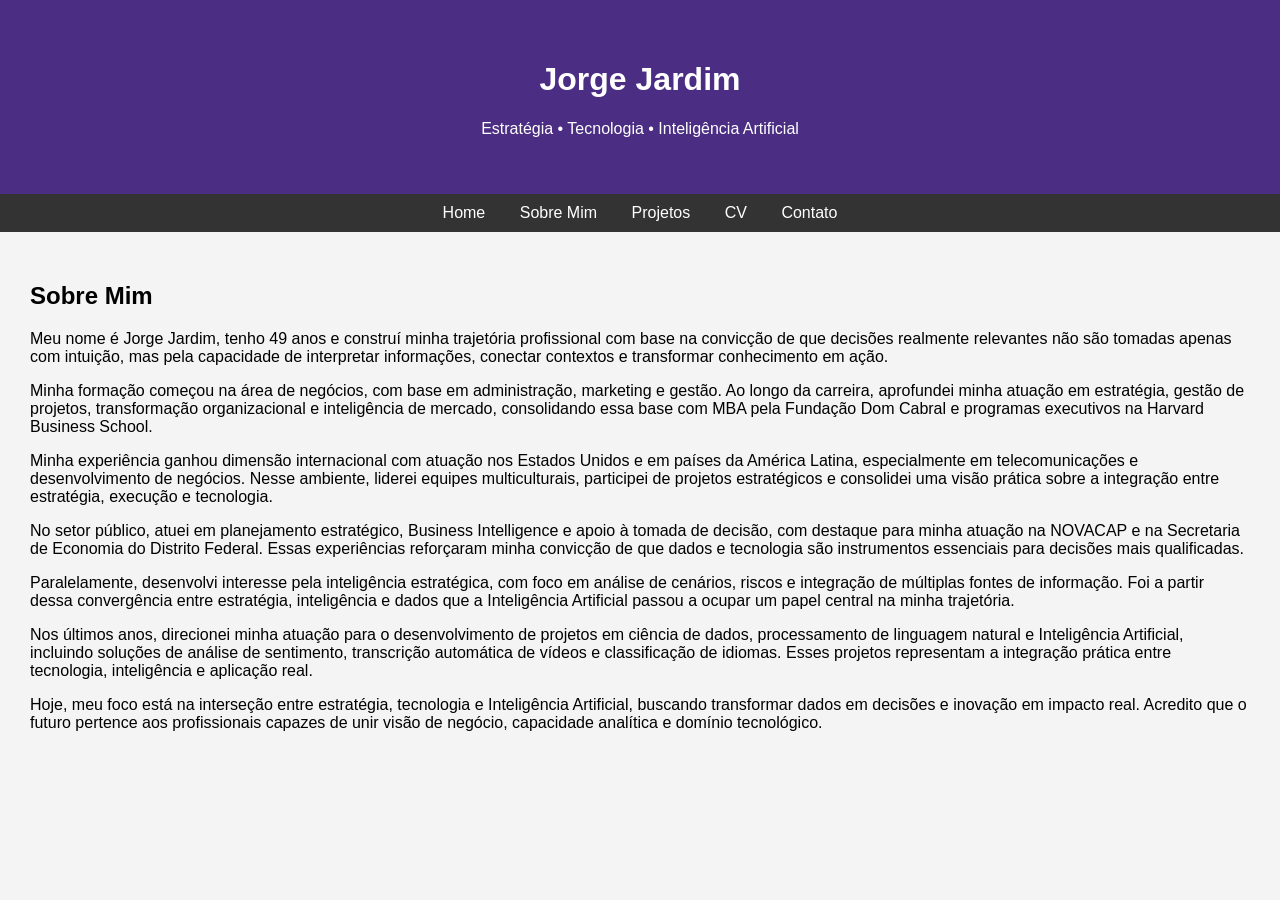
==== about.html @ f5e8bda3 "Update about.html" ====
<!DOCTYPE html>
<html lang="pt-BR">
<head>
    <meta charset="UTF-8">
    <meta name="viewport" content="width=device-width, initial-scale=1.0">
    <title>Sobre Mim | Jorge Jardim</title>
    <link rel="stylesheet" href="css/style.css">
</head>
<body>

    <header>
        <h1>Jorge Jardim</h1>
        <p>Estratégia • Tecnologia • Inteligência Artificial</p>
    </header>

    <nav>
        <a href="index.html">Home</a>
        <a href="about.html">Sobre Mim</a>
        <a href="projects.html">Projetos</a>
        <a href="cv.html">CV</a>
        <a href="contact.html">Contato</a>
    </nav>

    <main>
        <section>
            <h2>Sobre Mim</h2>

            <p>
                Meu nome é Jorge Jardim, tenho 49 anos e construí minha trajetória profissional
                com base na convicção de que decisões realmente relevantes não são tomadas apenas
                com intuição, mas pela capacidade de interpretar informações, conectar contextos
                e transformar conhecimento em ação.
            </p>

            <p>
                Minha formação começou na área de negócios, com base em administração, marketing
                e gestão. Ao longo da carreira, aprofundei minha atuação em estratégia, gestão de
                projetos, transformação organizacional e inteligência de mercado, consolidando
                essa base com MBA pela Fundação Dom Cabral e programas executivos na Harvard
                Business School.
            </p>

            <p>
                Minha experiência ganhou dimensão internacional com atuação nos Estados Unidos e
                em países da América Latina, especialmente em telecomunicações e desenvolvimento
                de negócios. Nesse ambiente, liderei equipes multiculturais, participei de
                projetos estratégicos e consolidei uma visão prática sobre a integração entre
                estratégia, execução e tecnologia.
            </p>

            <p>
                No setor público, atuei em planejamento estratégico, Business Intelligence e apoio
                à tomada de decisão, com destaque para minha atuação na NOVACAP e na Secretaria
                de Economia do Distrito Federal. Essas experiências reforçaram minha convicção de
                que dados e tecnologia são instrumentos essenciais para decisões mais qualificadas.
            </p>

            <p>
                Paralelamente, desenvolvi interesse pela inteligência estratégica, com foco em
                análise de cenários, riscos e integração de múltiplas fontes de informação. Foi
                a partir dessa convergência entre estratégia, inteligência e dados que a
                Inteligência Artificial passou a ocupar um papel central na minha trajetória.
            </p>

            <p>
                Nos últimos anos, direcionei minha atuação para o desenvolvimento de projetos em
                ciência de dados, processamento de linguagem natural e Inteligência Artificial,
                incluindo soluções de análise de sentimento, transcrição automática de vídeos e
                classificação de idiomas. Esses projetos representam a integração prática entre
                tecnologia, inteligência e aplicação real.
            </p>

            <p>
                Hoje, meu foco está na interseção entre estratégia, tecnologia e Inteligência
                Artificial, buscando transformar dados em decisões e inovação em impacto real.
                Acredito que o futuro pertence aos profissionais capazes de unir visão de negócio,
                capacidade analítica e domínio tecnológico.
            </p>
        </section>
    </main>

</body>
</html>
---- css/style.css ----
body {
    font-family: Arial;
    margin: 0;
    background: #f4f4f4;
}

header {
    background: #4B2E83;
    color: white;
    padding: 40px;
    text-align: center;
}

nav {
    background: #333;
    padding: 10px;
    text-align: center;
}

nav a {
    color: white;
    margin: 15px;
    text-decoration: none;
}

section {
    padding: 30px;
}
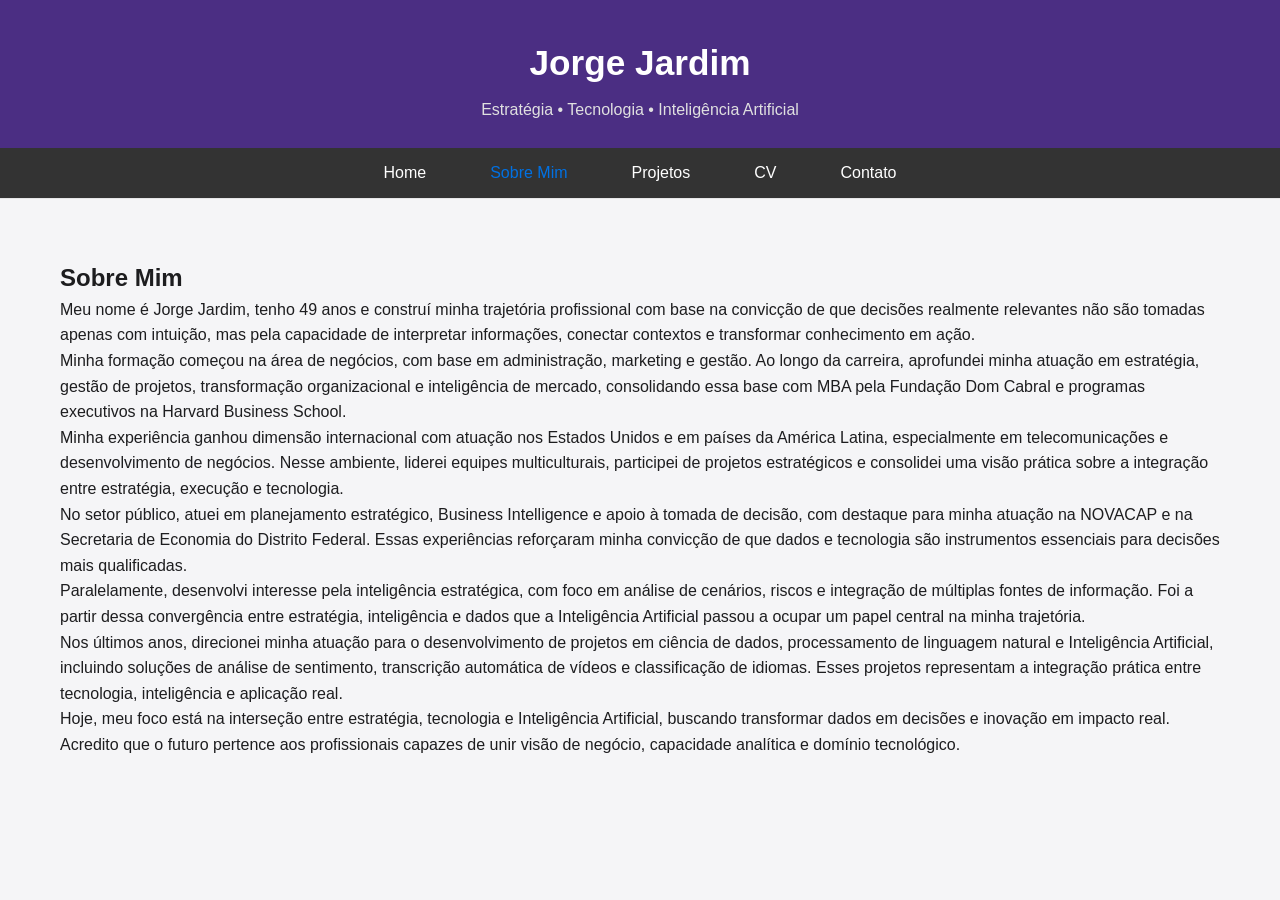
==== commit 5267f384: "3 commit" ====
--- a/about.html
+++ b/about.html
@@ -8,14 +8,14 @@
 </head>
 <body>
 
-    <header>
+    <header class="site-header">
         <h1>Jorge Jardim</h1>
         <p>Estratégia • Tecnologia • Inteligência Artificial</p>
     </header>
 
-    <nav>
+    <nav class="navbar">
         <a href="index.html">Home</a>
-        <a href="about.html">Sobre Mim</a>
+        <a href="about.html" class="active">Sobre Mim</a>
         <a href="projects.html">Projetos</a>
         <a href="cv.html">CV</a>
         <a href="contact.html">Contato</a>
--- a/css/style.css
+++ b/css/style.css
@@ -25,4 +25,411 @@
 
 section {
     padding: 30px;
+}
+
+main {
+    padding: 30px;
+}
+
+.card {
+    background: white;
+    padding: 20px;
+    margin-bottom: 20px;
+    border-radius: 10px;
+    box-shadow: 0 2px 8px rgba(0,0,0,0.08);
+}
+
+.projects-container {
+    display: flex;
+    gap: 20px;
+    overflow-x: auto;
+    padding: 20px 0;
+}
+
+.card {
+    min-width: 300px;
+    max-width: 300px;
+    background: white;
+    padding: 20px;
+    border-radius: 12px;
+    box-shadow: 0 4px 12px rgba(0,0,0,0.1);
+    flex-shrink: 0;
+    transition: transform 0.2s ease;
+}
+
+.card:hover {
+    transform: translateY(-5px);
+}
+
+.projects-container::-webkit-scrollbar {
+    height: 8px;
+}
+
+.projects-container::-webkit-scrollbar-thumb {
+    background: #888;
+    border-radius: 10px;
+}
+
+* {
+    margin: 0;
+    padding: 0;
+    box-sizing: border-box;
+}
+
+body {
+    font-family: -apple-system, BlinkMacSystemFont, "Segoe UI", Roboto, Arial, sans-serif;
+    background: #f5f5f7;
+    color: #1d1d1f;
+    line-height: 1.6;
+}
+
+.hero {
+    text-align: center;
+    padding: 60px 20px 40px;
+    background: linear-gradient(180deg, #f5f7fb 0%, #eef2f7 100%);
+}
+
+.hero h1 {
+    font-size: 2.7rem;
+    font-weight: 700;
+    letter-spacing: -1px;
+    margin-bottom: 8px;
+}
+
+.hero p {
+    font-size: 1.1rem;
+    color: #6e6e73;
+}
+
+.navbar {
+    display: flex;
+    justify-content: center;
+    gap: 28px;
+    padding: 18px 20px;
+    background: rgba(255, 255, 255, 0.75);
+    backdrop-filter: blur(10px);
+    border-bottom: 1px solid #e5e5e7;
+    position: sticky;
+    top: 0;
+    z-index: 100;
+}
+
+.navbar a {
+    text-decoration: none;
+    color: #3a3a3c;
+    font-weight: 500;
+    transition: color 0.2s ease;
+}
+
+.navbar a:hover,
+.navbar a.active {
+    color: #0071e3;
+}
+
+.projects-page {
+    max-width: 1400px;
+    margin: 0 auto;
+    padding: 60px 28px 80px;
+}
+
+.projects-intro {
+    max-width: 760px;
+    margin-bottom: 32px;
+}
+
+.section-tag {
+    display: inline-block;
+    padding: 6px 12px;
+    border-radius: 999px;
+    background: #e9f2ff;
+    color: #0071e3;
+    font-size: 0.85rem;
+    font-weight: 600;
+    margin-bottom: 14px;
+}
+
+.projects-intro h2 {
+    font-size: 2.4rem;
+    line-height: 1.1;
+    letter-spacing: -1px;
+    margin-bottom: 14px;
+}
+
+.projects-intro p {
+    font-size: 1.08rem;
+    color: #6e6e73;
+    max-width: 680px;
+}
+
+.projects-scroll {
+    display: flex;
+    gap: 24px;
+    overflow-x: auto;
+    padding: 10px 4px 20px;
+    scroll-snap-type: x mandatory;
+    -webkit-overflow-scrolling: touch;
+}
+
+.projects-scroll::-webkit-scrollbar {
+    height: 10px;
+}
+
+.projects-scroll::-webkit-scrollbar-track {
+    background: transparent;
+}
+
+.projects-scroll::-webkit-scrollbar-thumb {
+    background: #d2d2d7;
+    border-radius: 999px;
+}
+
+.project-card {
+    scroll-snap-align: start;
+    min-width: 360px;
+    max-width: 360px;
+    min-height: 340px;
+    padding: 28px;
+    border-radius: 28px;
+    background: linear-gradient(180deg, #ffffff 0%, #fbfbfd 100%);
+    box-shadow:
+        0 10px 30px rgba(0, 0, 0, 0.06),
+        0 2px 8px rgba(0, 0, 0, 0.04);
+    border: 1px solid rgba(0, 0, 0, 0.04);
+    flex-shrink: 0;
+    display: flex;
+    flex-direction: column;
+    justify-content: space-between;
+    transition: transform 0.25s ease, box-shadow 0.25s ease;
+}
+
+.project-card:hover {
+    transform: translateY(-8px);
+    box-shadow:
+        0 18px 40px rgba(0, 0, 0, 0.10),
+        0 4px 10px rgba(0, 0, 0, 0.05);
+}
+
+.card-top {
+    margin-bottom: 18px;
+}
+
+.card-label {
+    display: inline-block;
+    font-size: 0.78rem;
+    font-weight: 700;
+    text-transform: uppercase;
+    letter-spacing: 0.5px;
+    color: #0071e3;
+    background: #eef5ff;
+    padding: 6px 10px;
+    border-radius: 999px;
+    margin-bottom: 14px;
+}
+
+.project-card h3 {
+    font-size: 1.5rem;
+    line-height: 1.15;
+    letter-spacing: -0.5px;
+    margin-bottom: 10px;
+}
+
+.card-description {
+    font-size: 1rem;
+    color: #4a4a4f;
+    margin-bottom: 24px;
+}
+
+.tech-stack {
+    display: flex;
+    flex-wrap: wrap;
+    gap: 10px;
+    margin-top: auto;
+}
+
+.tech-stack span {
+    background: #f2f2f5;
+    color: #3a3a3c;
+    padding: 8px 12px;
+    border-radius: 999px;
+    font-size: 0.9rem;
+    font-weight: 500;
+}
+
+@media (max-width: 768px) {
+    .hero h1 {
+        font-size: 2rem;
+    }
+
+    .projects-intro h2 {
+        font-size: 1.8rem;
+    }
+
+    .project-card {
+        min-width: 300px;
+        max-width: 300px;
+        min-height: 320px;
+    }
+
+    .navbar {
+        gap: 16px;
+        flex-wrap: wrap;
+    }
+}
+
+.hero {
+    text-align: center;
+    padding: 40px 20px;
+    background: #4B2E83; /* mesma cor da página Sobre Mim */
+    color: white;
+}
+
+.hero h1 {
+    font-size: 2.2rem;
+    margin-bottom: 8px;
+    color: white;
+}
+
+.hero p {
+    font-size: 1rem;
+    color: #e0e0e0;
+}
+
+.navbar {
+    background: #333;
+    padding: 10px;
+    text-align: center;
+}
+
+.navbar a {
+    color: white;
+    margin: 15px;
+    text-decoration: none;
+}
+
+header {
+    background: #4B2E83;
+    color: white;
+    padding: 40px;
+    text-align: center;
+}
+
+.navbar {
+    background: #333;
+    padding: 12px 0;
+    text-align: center;
+}
+
+.navbar a {
+    color: white;
+    margin: 0 18px;
+    text-decoration: none;
+    font-size: 1rem;
+    font-weight: 500;
+    transition: color 0.2s ease;
+}
+
+.navbar a:hover {
+    color: #ddd;
+}
+
+.site-header {
+    background: #4B2E83;
+    color: white;
+    text-align: center;
+    padding: 35px 20px 25px;
+}
+
+.site-header h1 {
+    font-size: 2.2rem;
+    margin-bottom: 6px;
+    font-weight: 600;
+}
+
+.site-header p {
+    font-size: 1rem;
+    color: #e0e0e0;
+}
+
+.cv-container {
+    max-width: 900px;
+    margin: 40px auto;
+    padding: 20px;
+}
+
+.cv-section {
+    margin-bottom: 40px;
+}
+
+.cv-section h2 {
+    font-size: 1.6rem;
+    margin-bottom: 15px;
+    border-bottom: 2px solid #4B2E83;
+    padding-bottom: 5px;
+}
+
+.job {
+    margin-bottom: 25px;
+}
+
+.job h3 {
+    margin-bottom: 5px;
+}
+
+.job span {
+    font-size: 0.9rem;
+    color: gray;
+}
+
+.job ul {
+    margin-top: 8px;
+    padding-left: 18px;
+}
+
+.cv-list {
+    padding-left: 18px;
+}
+
+.contact-intro {
+    text-align: center;
+    margin-bottom: 40px;
+}
+
+.contact-intro h2 {
+    font-size: 2rem;
+    margin-bottom: 10px;
+}
+
+.contact-intro p {
+    color: #555;
+}
+
+.contact-cards {
+    display: flex;
+    gap: 20px;
+    justify-content: center;
+    flex-wrap: wrap;
+}
+
+.contact-card {
+    background: white;
+    padding: 25px;
+    border-radius: 12px;
+    width: 250px;
+    text-align: center;
+    box-shadow: 0 4px 12px rgba(0,0,0,0.08);
+    transition: transform 0.2s ease;
+}
+
+.contact-card:hover {
+    transform: translateY(-5px);
+}
+
+.contact-card h3 {
+    margin-bottom: 10px;
+}
+
+.contact-card a {
+    text-decoration: none;
+    color: #4B2E83;
+    font-weight: 500;
 }
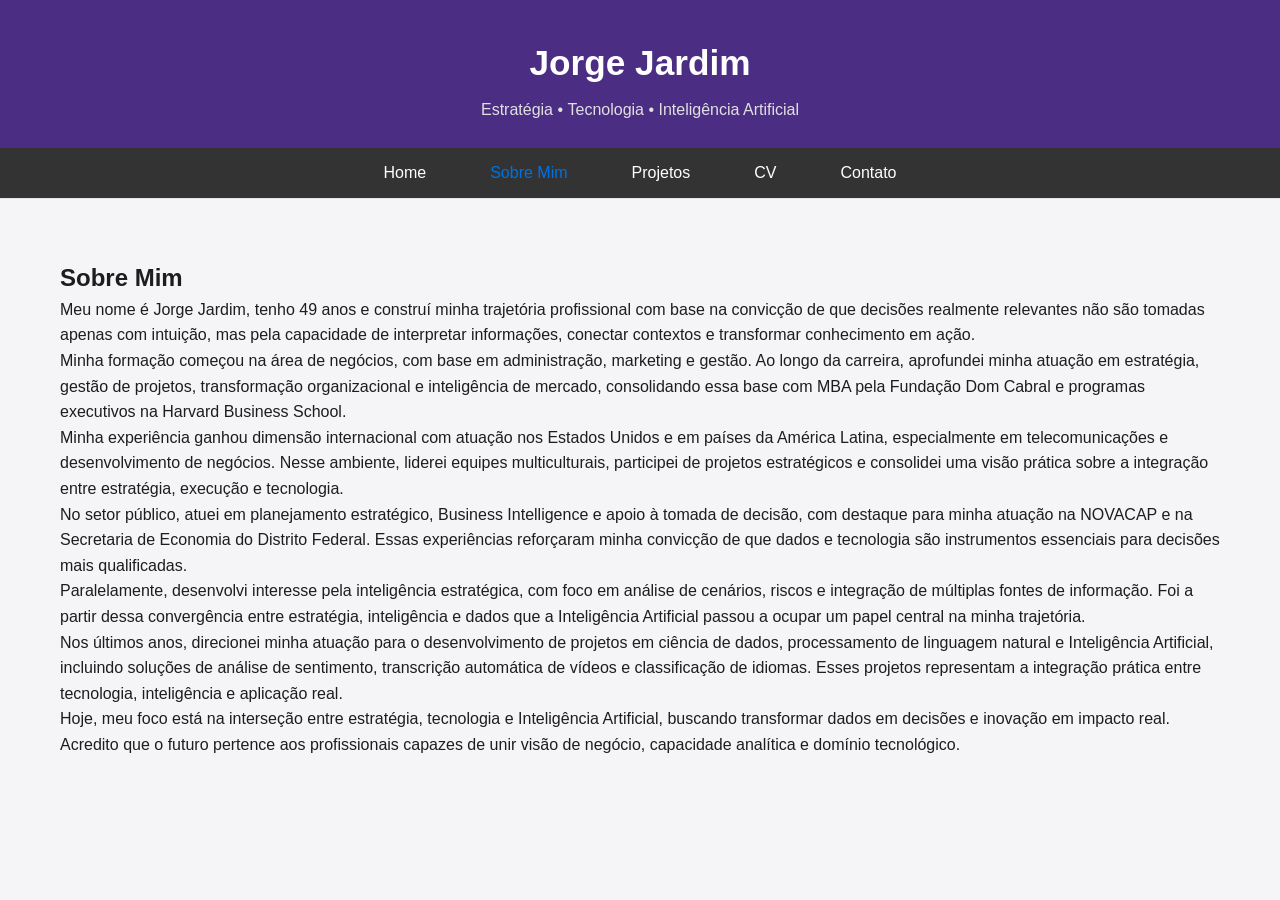
==== commit ef25efaf: "Commit 4" ====
--- a/about.html
+++ b/about.html
@@ -10,7 +10,11 @@
 
     <header class="site-header">
         <h1>Jorge Jardim</h1>
-        <p>Estratégia • Tecnologia • Inteligência Artificial</p>
+        <p class="animated-text">
+            <span>Estratégia</span> • 
+            <span>Tecnologia</span> • 
+            <span>Inteligência Artificial</span>
+        </p>
     </header>
 
     <nav class="navbar">
--- a/css/style.css
+++ b/css/style.css
@@ -129,12 +129,12 @@
 .projects-page {
     max-width: 1400px;
     margin: 0 auto;
-    padding: 60px 28px 80px;
+    padding: 10px 28px 60px;
 }
 
 .projects-intro {
     max-width: 760px;
-    margin-bottom: 32px;
+    margin-bottom: 16px;
 }
 
 .section-tag {
@@ -391,7 +391,7 @@
 
 .contact-intro {
     text-align: center;
-    margin-bottom: 40px;
+    margin-bottom: 10px;
 }
 
 .contact-intro h2 {
@@ -432,4 +432,91 @@
     text-decoration: none;
     color: #4B2E83;
     font-weight: 500;
+}
+
+.hero-main {
+    height: 50vh;
+    display: flex;
+    flex-direction: column;
+    justify-content: center;
+    align-items: center;
+    text-align: center;
+
+    padding: 20px;
+}
+
+.hero-main h2 {
+    font-size: 2.0rem;
+    max-width: 900px;
+    line-height: 1.3;
+    margin-bottom: 20px;
+    font-weight: 600;
+}
+
+.hero-main p {
+    font-size: 1.2rem;
+    color: #666;
+}
+
+.hero-main {
+    animation: fadeInUp 1s ease;
+}
+
+@keyframes fadeInUp {
+    from {
+        opacity: 0;
+        transform: translateY(30px);
+    }
+    to {
+        opacity: 1;
+        transform: translateY(0);
+    }
+}
+
+.animated-text span {
+    display: inline-block;
+    transition: all 0.3s ease;
+    animation: highlight 3s infinite;
+}
+
+/* delays */
+.animated-text span:nth-child(1) {
+    animation-delay: 0s;
+}
+
+.animated-text span:nth-child(2) {
+    animation-delay: 1s;
+}
+
+.animated-text span:nth-child(3) {
+    animation-delay: 2s;
+}
+
+/* animação melhorada */
+@keyframes highlight {
+    0% {
+        color: #e0e0e0;
+        transform: scale(1);
+        font-weight: 400;
+    }
+
+    20% {
+        color: #ffd700;
+        transform: scale(1.15);
+        font-weight: 700;
+        text-shadow: 0 0 8px rgba(255,215,0,0.5);
+    }
+
+    40% {
+        color: #e0e0e0;
+        transform: scale(1);
+        font-weight: 400;
+        text-shadow: none;
+    }
+
+    100% {
+        color: #e0e0e0;
+        transform: scale(1);
+        font-weight: 400;
+    }
 }
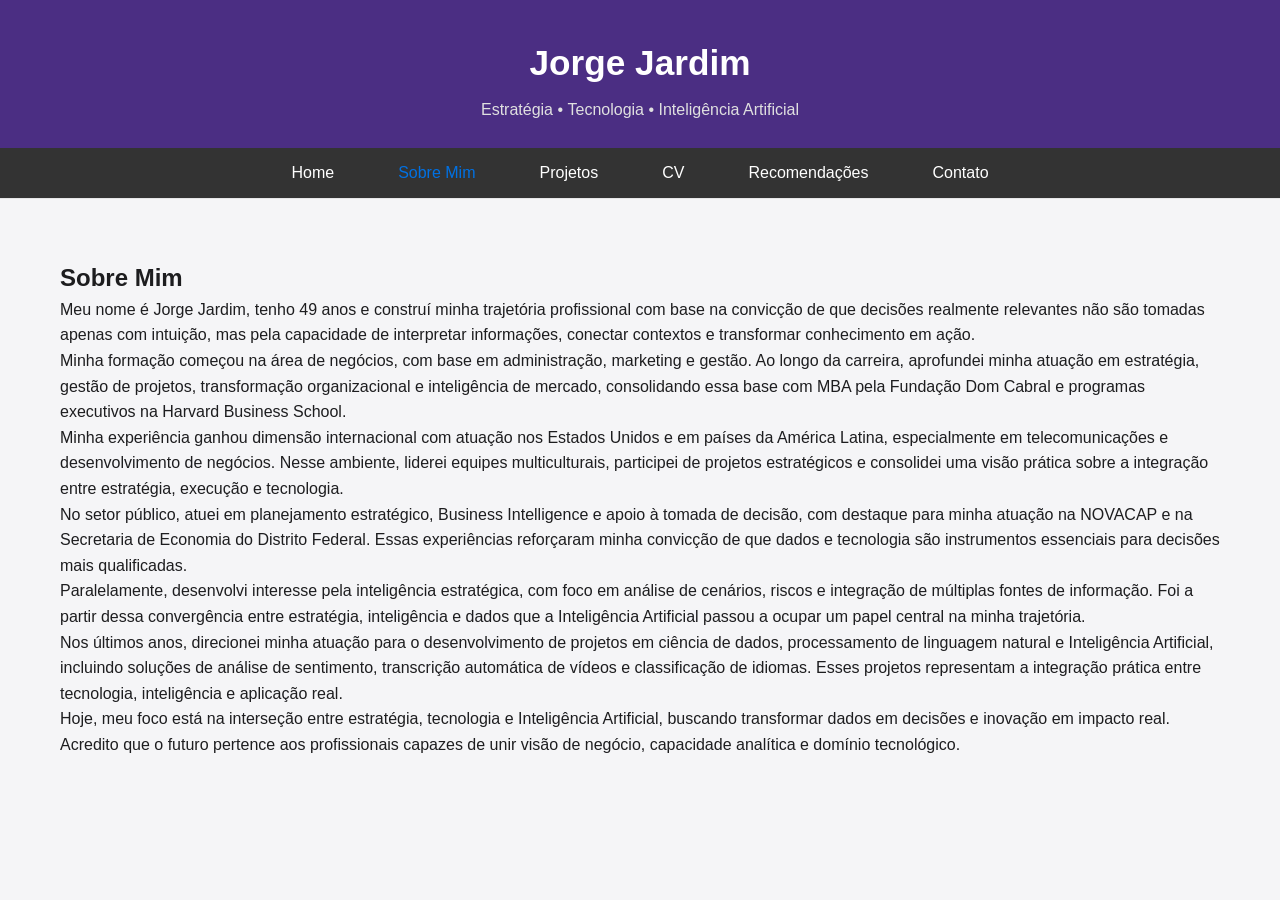
==== commit 02f895a2: "Commit 7" ====
--- a/about.html
+++ b/about.html
@@ -22,6 +22,7 @@
         <a href="about.html" class="active">Sobre Mim</a>
         <a href="projects.html">Projetos</a>
         <a href="cv.html">CV</a>
+	<a href="recommendations.html">Recomendações</a>
         <a href="contact.html">Contato</a>
     </nav>
 
--- a/css/style.css
+++ b/css/style.css
@@ -519,4 +519,239 @@
         transform: scale(1);
         font-weight: 400;
     }
+}
+
+.home-page {
+    width: 100%;
+}
+
+.hero-main {
+    min-height: calc(100vh - 160px);
+    display: flex;
+    flex-direction: column;
+    justify-content: center;
+    align-items: center;
+    text-align: center;
+
+    padding: 32px 20px;
+}
+
+.hero-main h2 {
+    font-size: clamp(1.7rem, 4vw, 2.6rem);
+    max-width: 900px;
+    line-height: 1.25;
+    margin-bottom: 18px;
+    font-weight: 600;
+}
+
+.hero-main p {
+    font-size: clamp(1rem, 2.2vw, 1.2rem);
+    color: #666;
+    max-width: 700px;
+}
+
+@media (max-width: 768px) {
+    .site-header {
+        padding: 24px 16px 18px;
+    }
+
+    .site-header h1 {
+        font-size: 1.8rem;
+        line-height: 1.2;
+    }
+
+    .site-header p {
+        font-size: 0.95rem;
+        line-height: 1.5;
+    }
+
+    .navbar {
+        display: flex;
+        flex-wrap: wrap;
+        justify-content: center;
+        gap: 10px;
+        padding: 12px 10px;
+    }
+
+    .navbar a {
+        margin: 0;
+        font-size: 0.95rem;
+    }
+
+    .hero-main {
+        min-height: auto;
+        padding: 40px 18px 50px;
+    }
+
+    .hero-main h2 {
+        font-size: 1.55rem;
+        line-height: 1.3;
+        max-width: 100%;
+        margin-bottom: 16px;
+    }
+
+    .hero-main p {
+        font-size: 1rem;
+        line-height: 1.5;
+        max-width: 100%;
+    }
+
+    .animated-text {
+        display: block;
+        line-height: 1.7;
+    }
+}
+
+@media (max-width: 480px) {
+    .site-header {
+        padding: 20px 12px 16px;
+    }
+
+    .site-header h1 {
+        font-size: 1.55rem;
+    }
+
+    .site-header p {
+        font-size: 0.88rem;
+    }
+
+    .navbar {
+        gap: 8px;
+        padding: 10px 8px;
+    }
+
+    .navbar a {
+        font-size: 0.9rem;
+    }
+
+    .hero-main {
+        padding: 32px 14px 40px;
+    }
+
+    .hero-main h2 {
+        font-size: 1.35rem;
+        line-height: 1.35;
+    }
+
+    .hero-main p {
+        font-size: 0.95rem;
+    }
+}
+
+.recommendations-page {
+    max-width: 1400px;
+    margin: 0 auto;
+    padding: 10px 28px 60px;
+}
+
+.recommendations-page {
+    max-width: 1400px;
+    margin: 0 auto;
+    padding: 8px 28px 30px;
+}
+
+.recommendations-intro {
+    margin-bottom: 5px;
+}
+
+.recommendations-intro h2 {
+    margin-bottom: 2px;
+}
+
+.recommendations-intro p {
+    color: #6e6e73;
+    font-size: 0.98rem;
+    max-width: 680px;
+    line-height: 1.4;
+}
+
+.recommendations-carousel {
+    display: flex;
+    gap: 18px;
+    overflow-x: auto;
+    padding: 0 4px 10px; /* 👈 remove espaço superior */
+}
+
+.recommendations-carousel::-webkit-scrollbar {
+    height: 10px;
+}
+
+.recommendations-carousel::-webkit-scrollbar-thumb {
+    background: #d2d2d7;
+    border-radius: 999px;
+}
+
+.recommendation-card {
+    scroll-snap-align: start;
+    min-width: 420px;
+    max-width: 420px;
+    min-height: auto; /* remove altura forçada */
+    background: linear-gradient(180deg, #ffffff 0%, #fbfbfd 100%);
+    border-radius: 24px;
+    padding: 22px;
+    box-shadow:
+        0 10px 30px rgba(0, 0, 0, 0.06),
+        0 2px 8px rgba(0, 0, 0, 0.04);
+    border: 1px solid rgba(0, 0, 0, 0.04);
+    flex-shrink: 0;
+
+    display: flex;
+    flex-direction: column;
+    gap: 12px; /* 👈 controla o espaçamento (importante) */
+
+    transition: transform 0.25s ease, box-shadow 0.25s ease;
+}
+
+.recommendation-card:hover {
+    transform: translateY(-6px);
+    box-shadow:
+        0 18px 40px rgba(0, 0, 0, 0.10),
+        0 4px 10px rgba(0, 0, 0, 0.05);
+}
+
+.recommendation-text {
+    font-size: 0.92rem;   /* antes ~1rem */
+    line-height: 1.5;
+    color: #2c2c2e;
+    margin-bottom: 6px;
+    font-style: italic;
+}
+
+.recommendation-card h3 {
+    font-size: 0.95rem;
+    margin-top: 4px;
+    margin-bottom: 2px;
+    color: #0071e3;
+}
+
+.recommendation-card span {
+    font-size: 0.82rem;
+    color: #0071e3;
+    line-height: 1.3;
+}
+
+@media (max-width: 768px) {
+    .recommendation-card {
+        min-width: 300px;
+        max-width: 300px;
+        min-height: 300px;
+    }
+
+    .recommendations-intro h2 {
+        font-size: 1.8rem;
+    }
+}
+
+@media (max-width: 768px) {
+    .recommendation-text {
+        font-size: 0.88rem;
+    }
+
+    .recommendation-card h3 {
+        font-size: 0.9rem;
+    }
+
+    .recommendation-card span {
+        font-size: 0.78rem;
+    }
 }
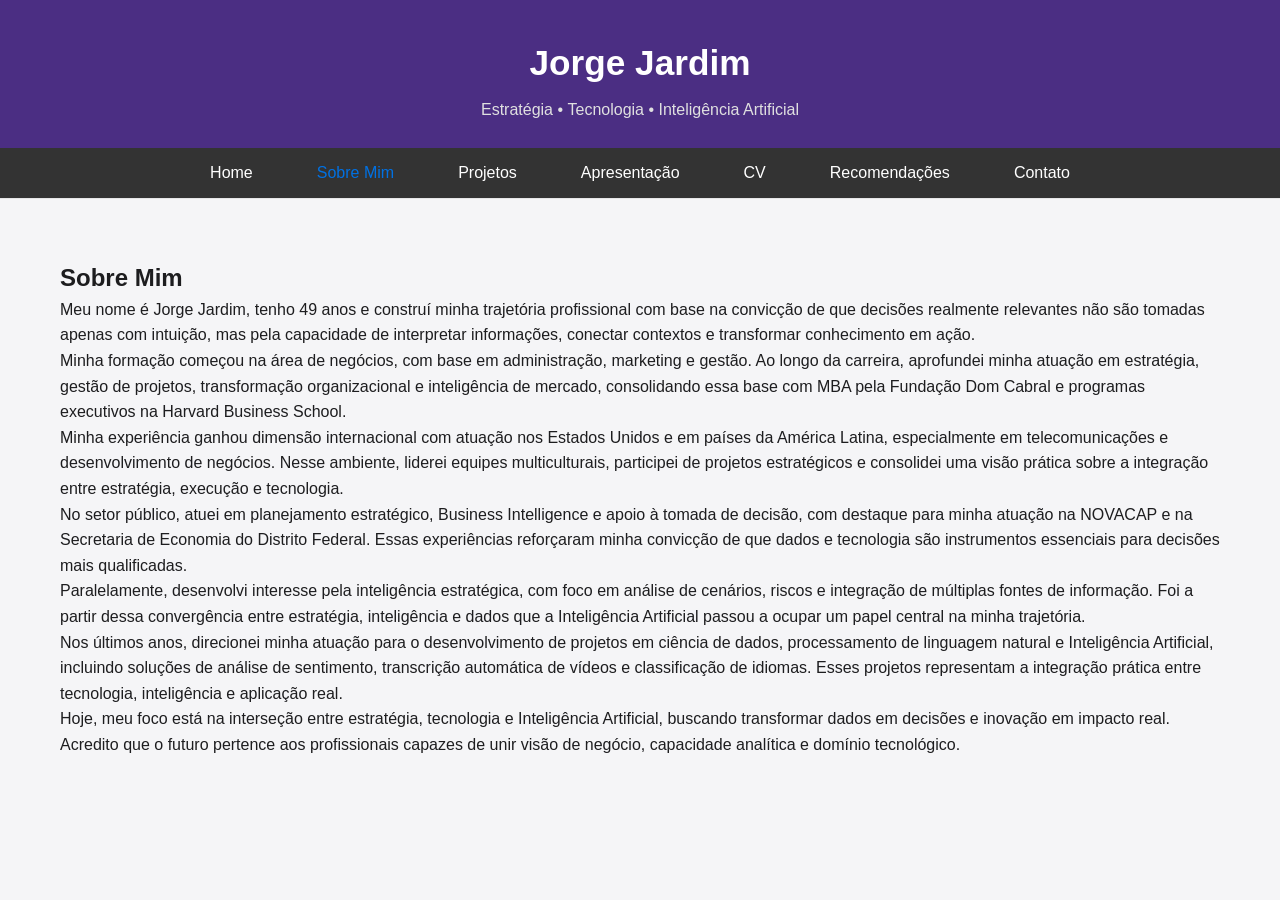
==== commit f38e7858: "Commit 8" ====
--- a/about.html
+++ b/about.html
@@ -21,6 +21,7 @@
         <a href="index.html">Home</a>
         <a href="about.html" class="active">Sobre Mim</a>
         <a href="projects.html">Projetos</a>
+	<a href="presentation.html">Apresentação</a>
         <a href="cv.html">CV</a>
 	<a href="recommendations.html">Recomendações</a>
         <a href="contact.html">Contato</a>
--- a/css/style.css
+++ b/css/style.css
@@ -435,14 +435,14 @@
 }
 
 .hero-main {
-    height: 50vh;
+    min-height: auto;            
     display: flex;
     flex-direction: column;
-    justify-content: center;
+    justify-content: flex-start;  
     align-items: center;
     text-align: center;
 
-    padding: 20px;
+    padding: 40px 20px 20px;   
 }
 
 .hero-main h2 {
@@ -754,4 +754,24 @@
     .recommendation-card span {
         font-size: 0.78rem;
     }
+}
+
+
+body {
+    margin: 0;
+}
+
+
+.fullscreen {
+    height: 100dvh;
+    width: 100vw;
+    padding: 0;
+    margin: 0;
+}
+
+/* iframe ocupando tudo */
+.fullscreen iframe {
+    width: 100%;
+    height: 100%;
+    border: none;
 }
